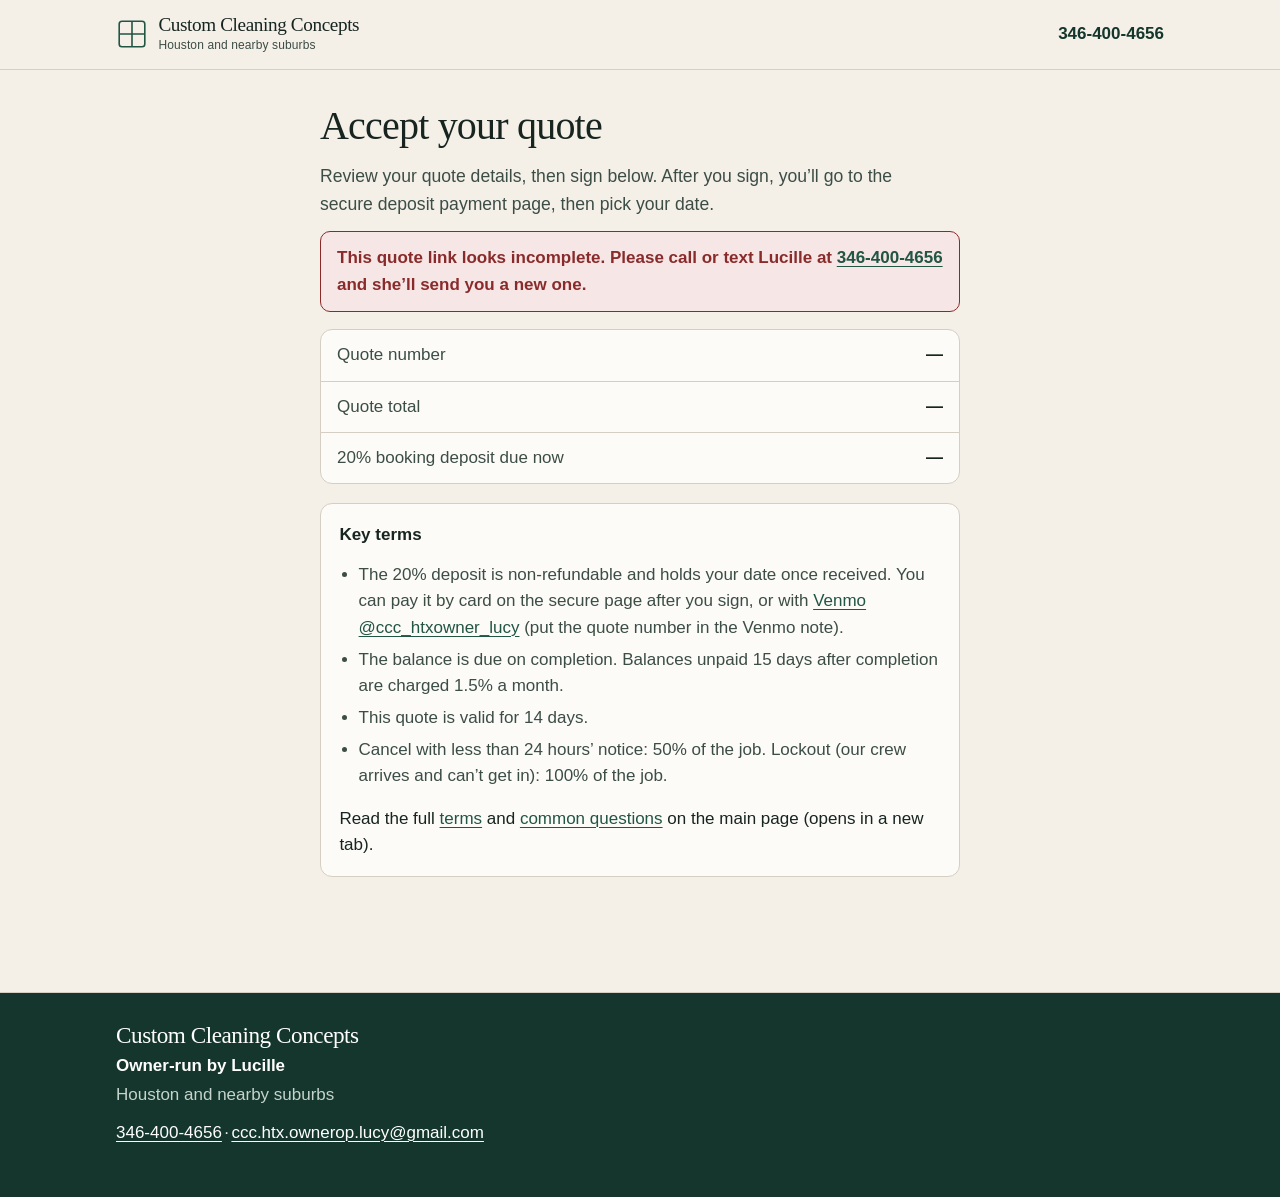
==== accept.html @ 2bdfd3e2 "Go live: deposit buttons for six posted-price jobs, deposit-received and quote accept pages" ====
<!DOCTYPE html>
<html lang="en">
<head>
  <meta charset="utf-8">
  <meta name="viewport" content="width=device-width, initial-scale=1">
  <meta name="robots" content="noindex">
  <title>Accept your quote — Custom Cleaning Concepts</title>
  <meta name="theme-color" content="#14362c">
  <link rel="stylesheet" href="styles.css">
</head>
<body>
  <a class="skip" href="#main">Skip to content</a>
  <header class="site-header">
    <div class="header-inner">
      <a class="wordmark" href="index.html">
        <svg class="mark" viewBox="0 0 40 40" aria-hidden="true" focusable="false">
          <rect x="4" y="4" width="32" height="32" rx="3.5" fill="none" stroke="currentColor" stroke-width="2"/>
          <path d="M20 4v32M4 20h32" stroke="currentColor" stroke-width="2"/>
        </svg>
        <span class="wordmark-text">
          <span class="wordmark-name">Custom Cleaning Concepts</span>
          <span class="wordmark-area">Houston and nearby suburbs</span>
        </span>
      </a>
      <a class="header-phone" href="tel:+13464004656" aria-label="Call 346-400-4656">346-400-4656</a>
    </div>
  </header>

  <main id="main">
    <div class="page-narrow">
      <h1>Accept your quote</h1>
      <p class="lede">Review your quote details, then sign below. After you sign, you&rsquo;ll go to the secure deposit payment page, then pick your date.</p>

      <div id="bad-link" class="sign-error" hidden>This quote link looks incomplete. Please call or text Lucille at <a href="tel:+13464004656">346-400-4656</a> and she&rsquo;ll send you a new one.</div>

      <dl class="quote-summary" id="quote-summary">
        <div><dt>Quote number</dt><dd id="s-q">&mdash;</dd></div>
        <div><dt>Quote total</dt><dd id="s-amt">&mdash;</dd></div>
        <div><dt>20% booking deposit due now</dt><dd id="s-dep">&mdash;</dd></div>
      </dl>

      <div class="next-box">
        <p><strong>Key terms</strong></p>
        <ul class="terms-list">
          <li>The 20% deposit is non-refundable and holds your date once received. You can pay it by card on the secure page after you sign, or with <a href="https://www.venmo.com/u/ccc_htxowner_lucy" target="_blank" rel="noopener noreferrer">Venmo @ccc_htxowner_lucy</a> (put the quote number in the Venmo note).</li>
          <li>The balance is due on completion. Balances unpaid 15 days after completion are charged 1.5% a month.</li>
          <li>This quote is valid for 14 days.</li>
          <li>Cancel with less than 24 hours&rsquo; notice: 50% of the job. Lockout (our crew arrives and can&rsquo;t get in): 100% of the job.</li>
        </ul>
        <p>Read the full <a href="index.html#terms" target="_blank" rel="noopener">terms</a> and <a href="index.html#faq" target="_blank" rel="noopener">common questions</a> on the main page (opens in a new tab).</p>
      </div>

      <form id="sign-form" class="sign-form" novalidate>
        <p class="field">
          <label for="f-name">Your full name <span class="req" aria-hidden="true">*</span></label>
          <input id="f-name" name="Typed name" type="text" class="sign-name" autocomplete="name" required>
          <span class="hint">Typing your name here is your electronic signature.</span>
        </p>
        <p class="field">
          <label for="f-date">Date <span class="req" aria-hidden="true">*</span></label>
          <input id="f-date" name="Date" type="text" autocomplete="off" required>
        </p>
        <label class="agree" for="f-agree">
          <input id="f-agree" name="Agreed" type="checkbox" required>
          <span>I have read and agree to this quote and the service terms, and I agree that typing my name is my electronic signature.</span>
        </label>
        <p class="sign-error" id="sign-error" role="alert" hidden></p>
        <button type="submit" class="btn" id="sign-btn">Sign and continue</button>
      </form>

      <div class="next-box" id="done-box" hidden>
        <p><strong id="done-title">Thank you. Your signed quote was received.</strong></p>
        <p id="done-text"></p>
        <p><a class="btn btn-big" id="done-pay" href="#" hidden>Continue to deposit payment</a></p>
      </div>
    </div>
  </main>

  <footer class="site-footer">
    <div class="footer-inner">
      <p class="footer-name">Custom Cleaning Concepts</p>
      <p class="footer-owner">Owner-run by Lucille</p>
      <p class="footer-area">Houston and nearby suburbs</p>
      <p class="footer-contact">
        <a href="tel:+13464004656">346-400-4656</a>
        <span class="footer-sep" aria-hidden="true"> &middot; </span>
        <a class="footer-email" href="mailto:ccc.htx.ownerop.lucy@gmail.com">ccc.htx.ownerop.lucy@gmail.com</a>
      </p>
    </div>
  </footer>

  <script>
    (function () {
      // Where the signature is sent (same form service as the main page).
      var SIGN_ENDPOINT = "https://formspree.io/f/moedjzqr";
      // Only deposit links on this host are ever followed (blocks open redirects).
      var PAY_PREFIX = "https://buy.stripe.com/";

      var params = new URLSearchParams(window.location.search);
      var q = (params.get("q") || "").trim().slice(0, 40);
      var amtRaw = (params.get("amt") || "").trim();
      var depRaw = (params.get("dep") || "").trim();
      var pay = (params.get("pay") || "").trim();

      var MONEY = /^\$?\d{1,3}(,?\d{3})*(\.\d{1,2})?$/;
      function money(v) {
        if (!MONEY.test(v)) { return null; }
        var n = parseFloat(v.replace(/[$,]/g, ""));
        return "$" + n.toFixed(2).replace(/\B(?=(\d{3})+(?!\d))/g, ",");
      }
      var amt = money(amtRaw);
      var dep = money(depRaw);

      function validPay(u) {
        if (u.indexOf(PAY_PREFIX) !== 0) { return false; }
        try { var x = new URL(u); return x.protocol === "https:" && x.host === "buy.stripe.com" && !x.username && !x.password; }
        catch (e) { return false; }
      }
      var payOk = validPay(pay);

      var form = document.getElementById("sign-form");
      var btn = document.getElementById("sign-btn");
      var err = document.getElementById("sign-error");
      if (payOk) { btn.textContent = "Sign and continue to deposit payment"; } else { btn.textContent = "Sign my quote"; }

      document.getElementById("s-q").textContent = q || "\u2014";
      document.getElementById("s-amt").textContent = amt || "\u2014";
      document.getElementById("s-dep").textContent = dep || "\u2014";

      if (!q || !amt || !dep) {
        document.getElementById("bad-link").hidden = false;
        form.hidden = true;
        return;
      }

      // Date field starts with today's date; the client can retype it.
      var t = new Date();
      var p2 = function (n) { return (n < 10 ? "0" : "") + n; };
      document.getElementById("f-date").value = p2(t.getMonth() + 1) + "/" + p2(t.getDate()) + "/" + t.getFullYear();

      function showError(msg) { err.textContent = msg; err.hidden = false; }

      form.addEventListener("submit", function (ev) {
        ev.preventDefault();
        err.hidden = true;
        var name = document.getElementById("f-name").value.trim();
        var date = document.getElementById("f-date").value.trim();
        if (name.length < 3 || name.indexOf(" ") < 0) { showError("Please type your full name (first and last)."); document.getElementById("f-name").focus(); return; }
        if (!date) { showError("Please type today\u2019s date."); document.getElementById("f-date").focus(); return; }
        if (!document.getElementById("f-agree").checked) { showError("Please check the box to agree to the quote and terms."); return; }

        btn.disabled = true;
        btn.textContent = "Sending\u2026";
        var fd = new FormData();
        fd.append("_subject", "QUOTE SIGNED - " + q);
        fd.append("Form type", "Quote signature");
        fd.append("Quote number", q);
        fd.append("Quote total", amt);
        fd.append("Deposit amount", dep);
        fd.append("Typed name", name);
        fd.append("Date typed", date);
        fd.append("Agreed to quote and terms", "Yes, typed name is the electronic signature");
        fd.append("Signed at (timestamp)", new Date().toISOString());

        fetch(SIGN_ENDPOINT, { method: "POST", body: fd, headers: { "Accept": "application/json" } })
          .then(function (res) {
            if (!res.ok) { throw new Error("bad status"); }
            form.hidden = true;
            var box = document.getElementById("done-box");
            var link = document.getElementById("done-pay");
            box.hidden = false;
            if (payOk) {
              document.getElementById("done-text").textContent = "Taking you to the secure deposit payment page now. If nothing happens, use the button below.";
              link.setAttribute("href", pay);
              link.hidden = false;
              window.location.href = pay;
            } else {
              document.getElementById("done-text").textContent = "Lucille will send you the deposit link. Questions? Call or text 346-400-4656.";
            }
          })
          .catch(function () {
            btn.disabled = false;
            btn.textContent = payOk ? "Sign and continue to deposit payment" : "Sign my quote";
            showError("Something went wrong sending your signature, so nothing was submitted. Please try again, or call 346-400-4656.");
          });
      });
    })();
  </script>
</body>
</html>
---- styles.css ----
/* Custom Cleaning Concepts. No external dependencies. */

:root {
  --ink: #17241f;
  --ink-soft: #3c4d46;
  --pine: #215544;
  --pine-deep: #14362c;
  --cream: #f4f0e8;
  --paper: #fcfbf8;
  --sage: #e3ece7;
  --line: #d5cec2;
  --line-strong: #b9b1a4;
  --clay: #8d4a30;
  --clay-deep: #6f3823;
  --focus: #1a6b52;
  --error: #8a2b2b;
  --radius: 12px;
  --header-h: 4.25rem;
  --space: 1.25rem;
  --max: 68rem;
  --narrow: 40rem;
}


*,
*::before,
*::after {
  box-sizing: border-box;
}


html {
  scroll-behavior: smooth;
  background: var(--cream);
}


body {
  margin: 0;
  color: var(--ink);
  font-family: "Instrument Sans", "Albert Sans", "Segoe UI", "Helvetica Neue", Arial, sans-serif;
  font-size: 1.0625rem;
  line-height: 1.55;
  background: var(--cream);
}


img,
svg,
video {
  max-width: 100%;
  height: auto;
}


h1,
h2,
h3,
.wordmark-name,
.footer-name {
  font-family: "Instrument Serif", "Libre Baskerville", Georgia, serif;
  font-weight: 400;
  letter-spacing: -0.02em;
  line-height: 1.2;
}


h1 {
  margin: 0 0 0.85rem;
  font-size: clamp(1.85rem, 4.6vw, 3.05rem);
}


h2 {
  margin: 0 0 0.55rem;
  font-size: clamp(1.55rem, 3vw, 2.15rem);
}


h3 {
  margin: 0 0 0.35rem;
  font-size: 1.28rem;
}


p {
  margin: 0 0 0.85rem;
}


a {
  color: var(--pine);
  text-decoration-thickness: 1px;
  text-underline-offset: 0.18em;
}


a:hover {
  color: var(--pine-deep);
}


:focus-visible {
  outline: 3px solid var(--focus);
  outline-offset: 2px;
}


.skip {
  position: absolute;
  left: 0.75rem;
  top: -3.5rem;
  z-index: 20;
  background: var(--paper);
  color: var(--ink);
  padding: 0.45rem 0.75rem;
}


.skip:focus {
  top: 0.75rem;
}


.site-header {
  position: sticky;
  top: 0;
  z-index: 10;
  background: rgba(244, 240, 232, 0.94);
  border-bottom: 1px solid var(--line);
  backdrop-filter: blur(8px);
}


.header-inner {
  max-width: var(--max);
  margin: 0 auto;
  padding: 0.7rem var(--space);
  display: grid;
  grid-template-columns: 1fr auto;
  align-items: center;
  column-gap: 0.85rem;
  row-gap: 0.45rem;
}


.wordmark {
  display: flex;
  align-items: center;
  gap: 0.65rem;
  color: var(--ink);
  text-decoration: none;
  min-width: 0;
  grid-column: 1;
  grid-row: 1;
}


.wordmark:hover {
  color: var(--pine-deep);
}


.mark {
  width: 2rem;
  height: 2rem;
  flex: 0 0 auto;
  color: var(--pine);
}


.wordmark-text {
  display: flex;
  flex-direction: column;
  min-width: 0;
  gap: 0.05rem;
}


.wordmark-name {
  font-size: 1.05rem;
  line-height: 1.15;
}


.wordmark-area {
  font-size: 0.75rem;
  color: var(--ink-soft);
  letter-spacing: 0.01em;
}


.nav {
  grid-column: 1 / -1;
  grid-row: 2;
  display: flex;
  flex-wrap: wrap;
  gap: 0.35rem 0.95rem;
  font-size: 0.92rem;
}


.nav a {
  color: var(--ink);
  text-decoration: none;
}


.nav a:hover,
.nav a:focus-visible {
  color: var(--pine);
  text-decoration: underline;
}


.header-phone {
  grid-column: 2;
  grid-row: 1;
  color: var(--pine-deep);
  font-weight: 600;
  text-decoration: none;
  white-space: nowrap;
  justify-self: end;
  align-self: center;
}


.header-phone:hover {
  text-decoration: underline;
}


main {
  max-width: var(--max);
  margin: 0 auto;
  padding: 0 var(--space) 3.5rem;
}


.hero {
  padding: 2.4rem 0 2.6rem;
  max-width: 42rem;
}


.eyebrow {
  margin: 0 0 0.6rem;
  color: var(--pine);
  font-size: 0.92rem;
  font-weight: 600;
  letter-spacing: 0.04em;
  text-transform: uppercase;
}


.lede {
  font-size: 1.1rem;
  color: var(--ink-soft);
  max-width: 38rem;
}


.hero-actions {
  display: flex;
  flex-wrap: wrap;
  gap: 0.7rem;
  margin: 1.3rem 0 1rem;
}


.btn,
.btn-secondary,
button.btn {
  display: inline-flex;
  align-items: center;
  justify-content: center;
  min-height: 2.85rem;
  padding: 0.55rem 1.15rem;
  border-radius: 999px;
  border: 1px solid transparent;
  font: inherit;
  font-weight: 600;
  text-decoration: none;
  cursor: pointer;
}


.btn,
button.btn {
  background: var(--clay);
  color: #fff;
  border-color: var(--clay);
}


.btn:hover,
button.btn:hover {
  background: var(--clay-deep);
  border-color: var(--clay-deep);
  color: #fff;
}


.btn-secondary {
  background: transparent;
  color: var(--pine-deep);
  border-color: var(--line-strong);
}


.btn-secondary:hover {
  background: var(--sage);
  color: var(--pine-deep);
}


.section-head {
  max-width: 40rem;
  margin-bottom: 1.3rem;
}


.section-head p {
  margin: 0;
  color: var(--ink-soft);
}


.how,
.request,
.terms {
  padding: 2rem 0 0.5rem;
}


.steps {
  list-style: none;
  margin: 0;
  padding: 0;
  display: grid;
  gap: 0.85rem;
}


.steps li {
  display: flex;
  gap: 0.85rem;
  background: var(--paper);
  border: 1px solid var(--line);
  border-radius: var(--radius);
  padding: 0.95rem 1rem;
}


.steps h3 {
  font-family: "Instrument Sans", "Albert Sans", "Segoe UI", sans-serif;
  font-size: 1.02rem;
  font-weight: 650;
  letter-spacing: 0;
}


.steps p {
  margin: 0;
  color: var(--ink-soft);
}


.step-num {
  flex: 0 0 2rem;
  width: 2rem;
  height: 2rem;
  border-radius: 50%;
  background: var(--pine);
  color: #fff;
  font-weight: 700;
  font-size: 0.95rem;
  display: flex;
  align-items: center;
  justify-content: center;
  margin-top: 0.05rem;
}


.booking-form {
  background: var(--paper);
  border: 1px solid var(--line);
  border-radius: var(--radius);
  padding: 1rem 1rem 1.15rem;
  display: grid;
  gap: 1.15rem;
}


fieldset {
  margin: 0;
  padding: 0;
  border: 0;
  display: grid;
  gap: 0.85rem;
}


legend {
  padding: 0 0 0.55rem;
  font-weight: 650;
  font-size: 1.02rem;
}


.field {
  margin: 0;
  display: flex;
  flex-direction: column;
  gap: 0.3rem;
  min-width: 0;
}


.field label {
  font-weight: 600;
  font-size: 0.95rem;
}


.field input,
.field select,
.field textarea {
  width: 100%;
  max-width: 100%;
  min-height: 2.85rem;
  padding: 0.5rem 0.7rem;
  border: 1px solid var(--line-strong);
  border-radius: 8px;
  background: #fff;
  color: var(--ink);
  font: inherit;
}


.field textarea {
  min-height: 5.5rem;
  resize: vertical;
}


.field input:focus,
.field select:focus,
.field textarea:focus {
  border-color: var(--focus);
}


.form-note,
.footer-terms {
  color: var(--ink-soft);
  font-size: 0.95rem;
}


.form-note {
  margin: 0;
}


.form-actions {
  margin: 0;
}


.site-footer {
  border-top: 1px solid var(--line);
  background: var(--pine-deep);
  color: #e8efe9;
}


.footer-inner {
  max-width: var(--max);
  margin: 0 auto;
  padding: 1.8rem var(--space) 2.2rem;
}


.footer-name {
  margin: 0 0 0.2rem;
  font-size: 1.45rem;
  color: #fff;
}


.footer-area,
.footer-terms {
  color: #c5d4cc;
}


.footer-area {
  margin: 0 0 0.7rem;
}


.footer-contact {
  margin: 0 0 1rem;
}


.footer-contact a,
.site-footer a {
  color: #fff;
}


.footer-email {
  overflow-wrap: anywhere;
}


.footer-terms {
  margin: 0;
  max-width: 40rem;
}


@media (min-width: 720px) {
.booking-form fieldset {
    grid-template-columns: 1fr 1fr;
  }


  .field-span {
    grid-column: 1 / -1;
  }
}


@media (min-width: 960px) {
.header-inner {
    display: flex;
    flex-wrap: nowrap;
    align-items: center;
    gap: 0.65rem 1.1rem;
    padding-top: 0.85rem;
    padding-bottom: 0.85rem;
  }


  .nav {
    grid-column: auto;
    flex: 1 1 auto;
  }


  .header-phone {
    margin-left: auto;
  }


  .wordmark-name {
    font-size: 1.2rem;
  }


  .hero {
    padding-top: 3.4rem;
    padding-bottom: 3rem;
  }


  .how,
.request,
.terms {
    padding-top: 2.6rem;
  }
}


.req {
  color: var(--clay);
  font-weight: 700;
}


.hint {
  color: var(--ink-soft);
  font-size: 0.85rem;
}


.footer-contact {
  display: flex;
  flex-direction: column;
  align-items: flex-start;
  gap: 0.25rem;
}


.footer-sep {
  display: none;
}


@media (min-width: 720px) {
.footer-contact {
    flex-direction: row;
    flex-wrap: wrap;
    align-items: center;
    gap: 0 0.15rem;
  }


  .footer-sep {
    display: inline;
  }
}


@media (max-width: 479px) {
.wordmark-area {
    display: none;
  }


  .wordmark-name {
    font-size: 0.98rem;
  }
}


[hidden] { display: none !important; }

.details-note { margin: 0; }


/* ===== eggbot proposal additions ===== */
.sr-only { position: absolute; width: 1px; height: 1px; overflow: hidden; clip: rect(0 0 0 0); white-space: nowrap; }


/* hero: tighter, with a true-facts trust row */
.hero { padding: 1.6rem 0 1.4rem; }

.hero .lede { font-size: 1.02rem; }

.hero-actions { margin: 1.1rem 0 1rem; }

.hero-actions .btn,
.hero-actions .btn-secondary { flex: 1 1 11rem; min-height: 3.1rem; }

.btn-secondary { background: var(--paper); }

.trust {
  list-style: none; margin: 0; padding: 0;
  color: var(--ink-soft); font-size: 0.95rem;
}

.trust li { padding-left: 1.45rem; position: relative; }

.trust li::before {
  content: ""; position: absolute; left: 0.1rem; top: 0.38em;
  width: 0.5rem; height: 0.9rem; border: solid var(--pine); border-width: 0 2px 2px 0;
  transform: rotate(45deg) scale(0.85);
}


/* form: short by default, details tucked away */
.quick { gap: 0.85rem; }

.more {
  border: 1px dashed var(--line-strong); border-radius: 10px; background: var(--cream);
}

.more > summary {
  cursor: pointer; padding: 0.85rem 1rem; font-weight: 600; color: var(--pine-deep);
  min-height: 2.85rem; list-style-position: inside;
}

.more[open] > summary { border-bottom: 1px dashed var(--line-strong); }

.more-body { padding: 1rem; display: grid; gap: 1.15rem; }

.booking-form .form-actions .btn { width: 100%; min-height: 3.1rem; font-size: 1.05rem; }

@media (max-width: 719px) {
.nav { display: none; }

  .header-inner { padding-top: 0.55rem; padding-bottom: 0.55rem; }

  body { padding-bottom: calc(4.6rem + env(safe-area-inset-bottom)); }
}


@media (min-width: 720px) {
.hero-actions .btn,
.hero-actions .btn-secondary { flex: 0 0 auto; }

  .booking-form .form-actions .btn { width: auto; min-width: 16rem; }

  .more-body fieldset { grid-template-columns: 1fr 1fr; }
}

@media (prefers-reduced-motion: reduce) {
html { scroll-behavior: auto; }
}

.trust { display: flex; flex-wrap: wrap; gap: 0.4rem 1.4rem; }

@media (min-width: 720px) {
.trust { gap: 0.4rem 1.6rem; }
}

@media (min-width: 960px) {
.hero { padding-top: 2.6rem; padding-bottom: 1.8rem; }
}


/* ===== direct booking, reviews, owner line (staging additions) ===== */
.tag {
  display: inline-block; margin-left: 0.35rem; padding: 0.05rem 0.5rem;
  border-radius: 999px; background: var(--sage); color: var(--pine-deep);
  font-size: 0.74rem; font-weight: 650; letter-spacing: 0.02em; white-space: nowrap;
  vertical-align: 0.1em;
}

.section-head .tag { margin-left: 0; }

.hero-direct { margin: 0 0 0.9rem; font-weight: 600; }

.hero-direct a { color: var(--clay-deep); }


.path-h { margin: 1.6rem 0 0.45rem; font-size: 1.35rem; }

.how .section-head + .path-h { margin-top: 0.4rem; }

.path-note { margin: 0 0 0.85rem; color: var(--ink-soft); max-width: 40rem; }


/* reviews */
.reviews { padding: 2rem 0 0.5rem; }

.review-list { display: grid; gap: 0.85rem; margin-bottom: 1rem; }

.review-list:not(:has(.review-card)) { display: none; }

.review-list:has(.review-card) ~ .reviews-empty { display: none; }

.reviews-empty {
  margin: 0 0 1rem; padding: 0.95rem 1.05rem;
  background: var(--paper); border: 1px dashed var(--line-strong); border-radius: var(--radius);
  color: var(--ink-soft);
}

.review-card {
  background: var(--paper); border: 1px solid var(--line); border-radius: var(--radius);
  padding: 0.95rem 1.05rem;
}

.review-stars { margin: 0 0 0.35rem; color: var(--clay); font-size: 1.15rem; letter-spacing: 0.08em; }

.review-text { margin: 0 0 0.5rem; }

.review-text p { margin: 0; }

.review-by { margin: 0; color: var(--ink-soft); font-size: 0.92rem; }

.review-form {
  background: var(--paper); border: 1px solid var(--line); border-radius: var(--radius);
  padding: 1rem 1rem 1.15rem; display: grid; gap: 0.85rem;
}

.review-form h3 { margin: 0; }

.review-intro { margin: 0; }

.review-form fieldset { grid-template-columns: 1fr; }

.review-form .form-actions .btn { width: 100%; min-height: 3.1rem; font-size: 1.05rem; }

.trap { position: absolute; left: -9999px; width: 1px; height: 1px; opacity: 0; }

.rating { border: 0; padding: 0; margin: 0; }

.rating-l { font-weight: 600; font-size: 0.95rem; }

.rating-opts { display: flex; flex-wrap: wrap; gap: 0.5rem; }

.rating-opts label { position: relative; }

.rating-opts input { position: absolute; opacity: 0; inset: 0; width: 100%; height: 100%; margin: 0; cursor: pointer; }

.rating-opts span {
  display: inline-flex; align-items: center; justify-content: center;
  min-width: 3.5rem; min-height: 2.85rem; padding: 0.4rem 0.8rem;
  border: 1.5px solid var(--line-strong); border-radius: 10px; background: #fff;
  font-weight: 650; color: var(--pine-deep);
}

.rating-opts input:checked + span { background: var(--pine); border-color: var(--pine); color: #fff; }

.rating-opts input:focus-visible + span { outline: 3px solid var(--focus); outline-offset: 2px; }

.review-status {
  margin: 0; padding: 0.8rem 1rem; border-radius: 10px;
  background: var(--sage); border: 1px solid var(--line-strong); color: var(--pine-deep); font-weight: 600;
}


.footer-owner { margin: 0 0 0.2rem; color: #fff; font-weight: 600; }


@media (min-width: 720px) {
.review-form fieldset { grid-template-columns: 1fr 1fr; }

  .review-list { grid-template-columns: 1fr 1fr; }

  .review-form .form-actions .btn { width: auto; min-width: 16rem; }
}

.pay-list { list-style: none; margin: 0; padding: 0; display: grid; gap: 0.7rem; }

.pay-item {
  display: flex; flex-direction: column; gap: 0.7rem; padding: 0.9rem 1rem;
  background: #fff; border: 1.5px solid var(--line-strong); border-radius: 10px;
}

.pay-info { display: flex; flex-direction: column; gap: 0.1rem; }

.pay-price { color: var(--ink-soft); font-size: 0.95rem; }

.pay-sub { color: var(--ink-soft); }

.pay-item .btn { width: 100%; text-align: center; }

.pay-note { margin: 0; color: var(--ink-soft); font-size: 0.92rem; }

.pay-fallback {
  display: flex; flex-direction: column; gap: 0.7rem; padding: 0.9rem 1rem;
  border: 1px dashed var(--line-strong); border-radius: 10px; background: var(--cream);
}

.pay-fallback p { margin: 0; }

.pay-fallback .btn-secondary { width: 100%; text-align: center; }

@media (min-width: 720px) {
.pay-item { flex-direction: row; align-items: center; justify-content: space-between; }

  .pay-item .btn { width: auto; flex: 0 0 auto; }

  .pay-fallback { flex-direction: row; align-items: center; justify-content: space-between; }

  .pay-fallback .btn-secondary { width: auto; flex: 0 0 auto; }
}


/* standalone pages */
.page-narrow { max-width: 40rem; margin: 0 auto; padding: 2rem 0 2.5rem; }

.page-narrow h1 { font-size: clamp(1.7rem, 4.4vw, 2.5rem); }

.big-check {
  width: 3.4rem; height: 3.4rem; border-radius: 50%; background: var(--pine); color: #fff;
  display: flex; align-items: center; justify-content: center; font-size: 1.8rem; margin: 0 0 1rem;
}

.btn-big { min-height: 3.5rem; padding: 0.7rem 2rem; font-size: 1.15rem; width: 100%; }

.next-box {
  margin: 1.2rem 0; padding: 1.1rem 1.15rem; background: var(--paper);
  border: 1px solid var(--line); border-radius: var(--radius);
}

.next-box p:last-child { margin-bottom: 0; }

.date-fallback { background: var(--sage); border-color: var(--line-strong); color: var(--pine-deep); font-weight: 600; }

.quote-summary {
  margin: 1.1rem 0; padding: 0; display: grid; gap: 0; border: 1px solid var(--line);
  border-radius: var(--radius); background: var(--paper); overflow: hidden;
}

.quote-summary > div { display: flex; justify-content: space-between; gap: 1rem; padding: 0.75rem 1rem; border-bottom: 1px solid var(--line); }

.quote-summary > div:last-child { border-bottom: 0; }

.quote-summary dt { color: var(--ink-soft); }

.quote-summary dd { margin: 0; font-weight: 700; text-align: right; overflow-wrap: anywhere; }

.terms-list { margin: 0 0 1rem; padding-left: 1.2rem; color: var(--ink-soft); }

.terms-list li { margin-bottom: 0.35rem; }

.sign-form { display: grid; gap: 1rem; background: var(--paper); border: 1px solid var(--line); border-radius: var(--radius); padding: 1rem 1rem 1.15rem; }

.agree { display: flex; gap: 0.7rem; align-items: flex-start; padding: 0.8rem 0.9rem; background: #fff; border: 1.5px solid var(--line-strong); border-radius: 10px; cursor: pointer; }

.agree input { flex: 0 0 auto; width: 1.3rem; height: 1.3rem; margin: 0.15rem 0 0; accent-color: var(--pine); }

.sign-error { margin: 0; padding: 0.8rem 1rem; border-radius: 10px; background: #f6e6e6; border: 1px solid var(--error); color: var(--error); font-weight: 600; }

.sign-error[hidden],
.next-box[hidden],
.sign-form[hidden],
.btn[hidden] { display: none; }

.sign-form .btn { width: 100%; min-height: 3.2rem; font-size: 1.05rem; }

.sign-name { font-family: "Instrument Serif", "Libre Baskerville", Georgia, serif; font-size: 1.3rem; }

/* ===== interactive booking: pick services, quiz, calendar, motion ===== */
section[id], .pick-layout [id], #top { scroll-margin-top: 4.6rem; }
@media (min-width: 720px) { section[id], .pick-layout [id], #top { scroll-margin-top: 6rem; } }
button { font: inherit; }
.link-btn {
  background: none; border: 0; padding: 0.6rem 0.4rem; min-height: 2.75rem;
  color: var(--pine-deep); font-weight: 600; text-decoration: underline; cursor: pointer;
}
.link-btn:hover { color: var(--clay-deep); }
.btn, .btn-secondary, button.btn, .rate-add, .q-opt, .cal-day, .rm-btn, .cal-nav {
  transition: background-color 0.15s ease, border-color 0.15s ease, color 0.15s ease, transform 0.12s ease, box-shadow 0.15s ease;
}
.btn:active, .btn-secondary:active, .rate-add:active, .q-opt:active, .cal-day:not(:disabled):active, .rm-btn:active {
  transform: scale(0.96);
}
.btn:hover { box-shadow: 0 4px 12px rgba(111, 56, 35, 0.22); }

/* quiz */
.quiz { padding: 0.2rem 0 1.4rem; }
.js .quiz-card { display: block; }
.quiz-card {
  background: var(--sage); border: 1px solid var(--line-strong); border-radius: var(--radius);
  padding: 1.1rem 1.15rem;
}
.quiz-intro h2 { font-size: 1.35rem; }
.quiz-intro p { color: var(--ink-soft); margin-bottom: 0.9rem; max-width: 36rem; }
.quiz-body { margin-top: 1.1rem; padding-top: 1rem; border-top: 1px dashed var(--line-strong); }
.q-step { animation: fade-up 0.3s ease both; }
.q-top { display: flex; justify-content: space-between; align-items: center; min-height: 2.75rem; }
.q-prog { font-size: 0.85rem; font-weight: 650; color: var(--pine); letter-spacing: 0.04em; text-transform: uppercase; }
.q-q { font-size: 1.3rem; margin: 0 0 0.8rem; outline: none; }
.q-opts { display: grid; gap: 0.6rem; }
.q-opt {
  display: flex; align-items: center; min-height: 3.5rem; padding: 0.6rem 1rem; text-align: left;
  background: #fff; border: 1.5px solid var(--line-strong); border-radius: 10px;
  color: var(--ink); font-weight: 600; cursor: pointer;
}
.q-opt:hover, .q-opt:focus-visible { background: var(--paper); border-color: var(--pine); }
.q-sub { color: var(--ink-soft); margin-bottom: 0.7rem; }
.q-picks { list-style: none; margin: 0 0 1rem; padding: 0; display: grid; gap: 0.5rem; }
.q-picks li {
  display: flex; justify-content: space-between; gap: 0.8rem; flex-wrap: wrap;
  padding: 0.7rem 0.9rem; background: #fff; border: 1.5px solid var(--pine); border-radius: 10px; font-weight: 600;
}
.q-price { color: var(--ink-soft); font-weight: 500; font-size: 0.92rem; }
.q-acts { display: flex; flex-wrap: wrap; gap: 0.6rem; }
.q-acts .btn { flex: 1 1 14rem; min-height: 3.1rem; }
.q-acts .btn-secondary { min-height: 3.1rem; }
@media (min-width: 720px) {
  .q-opts { grid-template-columns: 1fr 1fr; }
  .quiz-card { padding: 1.3rem 1.5rem; }
}

/* layout: services + form on the left, selections pinned on the right */
.pick-layout { display: block; }
.pick-main { min-width: 0; }
@media (min-width: 960px) {
  .pick-layout { display: grid; grid-template-columns: minmax(0, 1fr) 19.5rem; gap: 1.75rem; align-items: start; }
}

/* service cards */
.services { padding: 1.4rem 0 0.5rem; display: grid; gap: 0.85rem; }
.service {
  background: var(--paper); border: 1px solid var(--line); border-radius: var(--radius);
  transition: box-shadow 0.2s ease, border-color 0.2s ease;
}
.service:hover { box-shadow: 0 6px 18px rgba(20, 54, 44, 0.09); }
.service.has-sel { border-color: var(--pine); }
.service > summary, .faq-item > summary {
  display: flex; align-items: center; gap: 0.7rem; min-height: 3.6rem; padding: 0.6rem 1rem;
  cursor: pointer; list-style: none;
}
.service > summary::-webkit-details-marker, .faq-item > summary::-webkit-details-marker { display: none; }
.service > summary:hover, .faq-item > summary:hover { background: rgba(227, 236, 231, 0.55); }
.service[open] > summary { border-bottom: 1px solid var(--line); }
.svc-title { flex: 1 1 auto; min-width: 0; font-family: "Instrument Serif", "Libre Baskerville", Georgia, serif; font-size: 1.28rem; line-height: 1.2; }
.svc-from { flex: 0 0 auto; text-align: right; font-weight: 700; color: var(--pine-deep); line-height: 1.15; }
.svc-from small { display: block; font-weight: 400; color: var(--ink-soft); font-size: 0.8rem; }
.svc-count {
  flex: 0 0 auto; padding: 0.1rem 0.55rem; border-radius: 999px; background: var(--pine); color: #fff;
  font-size: 0.78rem; font-weight: 650; white-space: nowrap;
}
.chev {
  flex: 0 0 auto; width: 0.6rem; height: 0.6rem; border: solid var(--pine); border-width: 0 2px 2px 0;
  transform: rotate(45deg) translateY(-2px); transition: transform 0.2s ease; margin: 0 0.2rem;
}
details[open] > summary .chev { transform: rotate(-135deg) translateY(-2px); }
details[open] > .rates, details[open] > .faq-a { animation: fade-up 0.28s ease both; }
.rates { list-style: none; margin: 0; padding: 0.3rem 1rem 0.6rem; }
.group-label {
  padding: 0.7rem 0 0.15rem; font-size: 0.82rem; font-weight: 650; color: var(--pine);
  letter-spacing: 0.04em; text-transform: uppercase;
}
.rate {
  position: relative; display: grid; grid-template-columns: minmax(0, 1fr) auto;
  grid-template-areas: "name btn" "price btn" "unit btn"; column-gap: 0.9rem; row-gap: 0.05rem;
  align-items: center; padding: 0.7rem 0.6rem; margin: 0 -0.6rem; border-radius: 10px;
  border-top: 1px solid var(--line); transition: background-color 0.15s ease;
}
.group-label + .rate, .rates > .rate:first-child { border-top: 0; }
.rate:hover { background: rgba(227, 236, 231, 0.45); }
.rate.is-selected { background: var(--sage); box-shadow: inset 3px 0 0 var(--pine); }
.rate-name { grid-area: name; font-weight: 600; }
.rate-price { grid-area: price; font-weight: 700; color: var(--pine-deep); white-space: normal; text-align: left; }
.rate-unit { grid-area: unit; color: var(--ink-soft); font-size: 0.88rem; }
.rate-info .rate-name { font-weight: 500; }
.rate-info { grid-template-areas: "name price" "unit price"; opacity: 0.92; }
.rate-info .rate-price { text-align: right; align-self: center; }
.rate-add {
  grid-area: btn; align-self: center; min-width: 6.6rem; min-height: 3rem; padding: 0.4rem 1rem;
  border: 2px solid var(--pine); border-radius: 999px; background: #fff; color: var(--pine-deep);
  font-weight: 700; cursor: pointer; position: relative;
}
.rate-add:hover { background: var(--sage); }
.rate-add[aria-pressed="true"] { background: var(--pine); color: #fff; }
.rate-add[aria-pressed="true"]:hover { background: var(--pine-deep); }
.rate-add.pop { animation: pop 0.45s ease; }
.tag-block { display: inline-block; margin: 0.3rem 0 0; }
.tag { margin-left: 0.3rem; }
.confetti {
  position: absolute; width: 7px; height: 7px; margin: -3px 0 0 -3px; border-radius: 2px;
  pointer-events: none; z-index: 3; animation: confetti 0.7s ease-out forwards;
}
@keyframes confetti {
  0% { transform: translate(0, 0) rotate(0) scale(1); opacity: 1; }
  100% { transform: translate(var(--dx), var(--dy)) rotate(260deg) scale(0.3); opacity: 0; }
}
@keyframes pop { 0% { transform: scale(1); } 40% { transform: scale(1.14); } 100% { transform: scale(1); } }
@keyframes fade-up { from { opacity: 0; transform: translateY(8px); } to { opacity: 1; transform: none; } }

/* selections panel */
.selections {
  background: var(--paper); border: 1px solid var(--line-strong); border-radius: var(--radius);
  padding: 1rem 1.05rem 1.1rem;
}
.sel-head { display: flex; align-items: center; justify-content: space-between; gap: 0.5rem; }
.sel-head h2 { font-size: 1.3rem; margin: 0; display: flex; align-items: center; gap: 0.5rem; }
.sel-count {
  display: inline-flex; align-items: center; justify-content: center; min-width: 1.7rem; height: 1.7rem; padding: 0 0.4rem;
  border-radius: 999px; background: var(--pine); color: #fff; font-family: "Instrument Sans", "Segoe UI", sans-serif; font-size: 0.9rem; font-weight: 700;
}
.sel-close {
  width: 2.75rem; height: 2.75rem; border-radius: 50%; border: 1px solid var(--line-strong); background: #fff;
  font-size: 1.6rem; line-height: 1; color: var(--ink); cursor: pointer;
}
.sel-empty { margin: 0.7rem 0 0; color: var(--ink-soft); }
.sel-list, .form-sel-list { list-style: none; margin: 0.7rem 0 0; padding: 0; display: grid; gap: 0.5rem; }
.sel-item, .form-sel-item {
  display: flex; align-items: center; gap: 0.6rem; padding: 0.55rem 0.5rem 0.55rem 0.8rem;
  background: #fff; border: 1px solid var(--line-strong); border-radius: 10px; animation: fade-up 0.25s ease both;
}
.sel-text { flex: 1 1 auto; min-width: 0; display: flex; flex-direction: column; }
.sel-name { font-weight: 600; line-height: 1.3; }
.sel-price { color: var(--ink-soft); font-size: 0.88rem; }
.rm-btn {
  flex: 0 0 auto; width: 2.75rem; height: 2.75rem; border-radius: 50%; border: 1px solid var(--line-strong);
  background: var(--cream); color: var(--clay-deep); font-size: 1.5rem; line-height: 1; cursor: pointer;
}
.rm-btn:hover { background: #f1dcd2; border-color: var(--clay); }
.sel-note { margin: 0.8rem 0 0; font-size: 0.85rem; color: var(--ink-soft); }
.sel-actions { display: flex; align-items: center; justify-content: space-between; gap: 0.5rem; margin-top: 0.8rem; }
.sel-actions .btn { flex: 1 1 auto; min-height: 3rem; }
@media (min-width: 960px) {
  .selections { position: sticky; top: 5.6rem; max-height: calc(100vh - 7rem); overflow-y: auto; }
  .sel-close { display: none; }
}

/* sticky bar and sheet (phones and tablets) */
.sticky-bar { display: none; }
@media (max-width: 959px) {
  body { padding-bottom: calc(4.7rem + env(safe-area-inset-bottom)); }
  .sticky-bar {
    display: flex; align-items: center; gap: 0.5rem;
    position: fixed; left: 0; right: 0; bottom: 0; z-index: 15;
    padding: 0.6rem var(--space) calc(0.6rem + env(safe-area-inset-bottom));
    background: rgba(252, 251, 248, 0.97); border-top: 1px solid var(--line-strong);
    box-shadow: 0 -6px 18px rgba(20, 54, 44, 0.12); transition: transform 0.2s ease;
  }
  .sticky-bar.is-hidden { transform: translateY(110%); }
  .sticky-bar .btn-secondary, .sticky-bar .btn { min-height: 3rem; padding-left: 0.9rem; padding-right: 0.9rem; }
  .bar-call { flex: 0 0 auto; }
  .bar-sel { flex: 1 1 auto; gap: 0.4rem; background: var(--sage); border-color: var(--pine); white-space: nowrap; }
  .bar-sel[hidden] { display: none; }
  .bar-count {
    display: inline-flex; align-items: center; justify-content: center; min-width: 1.6rem; height: 1.6rem; border-radius: 999px;
    background: var(--pine); color: #fff; font-size: 0.85rem; font-weight: 700;
  }
  .bar-count.bump { animation: pop 0.4s ease; }
  .bar-up { font-size: 0.8rem; transition: transform 0.2s ease; }
  .bar-sel[aria-expanded="true"] .bar-up { transform: rotate(180deg); }
  .bar-book { flex: 1 1 auto; white-space: nowrap; }
  .selections {
    position: fixed; left: 0.5rem; right: 0.5rem; bottom: calc(4.7rem + env(safe-area-inset-bottom)); z-index: 14;
    max-height: 62vh; overflow-y: auto; border-radius: 16px; box-shadow: 0 -8px 30px rgba(20, 54, 44, 0.22);
    transform: translateY(125%); visibility: hidden; transition: transform 0.25s ease, visibility 0s linear 0.25s;
  }
  .selections.open { transform: none; visibility: visible; transition: transform 0.25s ease; }
}

/* booking form pieces */
.booking-form fieldset.f-services, .booking-form fieldset.f-date { grid-template-columns: 1fr; }
.booking-form legend { font-size: 1.1rem; }
.form-sel-list { margin-top: 0; }
.form-empty {
  margin: 0; padding: 0.9rem 1rem; border: 1px dashed var(--line-strong); border-radius: 10px; background: var(--cream); color: var(--ink-soft);
}
.add-more { display: grid; gap: 0.3rem; margin-top: 0.3rem; }
.add-more label { font-weight: 600; font-size: 0.95rem; }
.add-more-row { display: flex; gap: 0.5rem; }
.add-more-row select {
  flex: 1 1 auto; min-width: 0; min-height: 2.85rem; padding: 0.5rem 0.6rem; border: 1px solid var(--line-strong);
  border-radius: 8px; background: #fff; color: var(--ink); font: inherit;
}
.add-more-row .btn-secondary { min-height: 2.85rem; }
.form-alert {
  margin: 0; padding: 0.8rem 1rem; border-radius: 10px; background: #f6e6e6; border: 1px solid var(--error); color: var(--error); font-weight: 600;
}
.date-grid { display: grid; gap: 1rem; }
.cal { background: #fff; border: 1.5px solid var(--line-strong); border-radius: 12px; padding: 0.6rem 0.25rem 0.5rem; max-width: 24rem; margin: 0 -0.4rem; }
@media (min-width: 720px) { .cal { margin: 0; padding: 0.7rem 0.6rem 0.5rem; } }
.cal-head { display: flex; align-items: center; justify-content: space-between; gap: 0.5rem; margin-bottom: 0.3rem; }
.cal-title { margin: 0; font-weight: 700; font-size: 1.05rem; text-align: center; flex: 1 1 auto; }
.cal-nav {
  width: 2.75rem; height: 2.75rem; border-radius: 50%; border: 1px solid var(--line-strong); background: var(--paper);
  font-size: 1.5rem; line-height: 1; color: var(--pine-deep); cursor: pointer;
}
.cal-nav:hover:not(:disabled) { background: var(--sage); }
.cal-nav:disabled { opacity: 0.35; cursor: not-allowed; }
.cal-table { width: 100%; border-collapse: separate; border-spacing: 1px; table-layout: fixed; }
.cal-table th { font-size: 0.78rem; font-weight: 650; color: var(--ink-soft); padding: 0.2rem 0; text-align: center; }
.cal-table abbr { text-decoration: none; }
.cal-table td { padding: 0; }
.cal-day {
  display: block; width: 100%; min-height: 2.75rem; padding: 0; border: 1px solid transparent; border-radius: 8px;
  background: var(--paper); color: var(--ink); font-weight: 600; cursor: pointer;
}
.cal-day:not(:disabled):hover { background: var(--sage); border-color: var(--pine); }
.cal-day:disabled { background: transparent; color: #aaa397; font-weight: 400; cursor: not-allowed; text-decoration: line-through; text-decoration-thickness: 1px; }
.cal-day.is-today { border-color: var(--clay); }
.cal-day.is-picked, .cal-day.is-picked:hover { background: var(--pine); border-color: var(--pine); color: #fff; animation: pop 0.35s ease; }
.cal-key { margin: 0.4rem 0.2rem 0.2rem; }
.date-side { display: grid; gap: 0.85rem; align-content: start; }
.small-print { margin: 0; font-size: 0.8rem; }
#req-date { background: var(--paper); font-weight: 600; cursor: default; }
@media (min-width: 720px) {
  .date-grid { grid-template-columns: 22rem 1fr; align-items: start; gap: 1.3rem; }
}
.service-details[hidden] { display: none; }
.form-done {
  background: var(--paper); border: 1px solid var(--pine); border-radius: var(--radius); padding: 1.2rem; outline: none; animation: fade-up 0.35s ease both;
}
.form-done .big-check { margin-bottom: 0.7rem; }
.done-h { font-size: 1.6rem; }
.pay-now { margin: 1rem 0; padding: 1rem; background: var(--sage); border: 1px solid var(--line-strong); border-radius: 12px; }
.pay-now h4 { margin: 0 0 0.3rem; font-size: 1.1rem; }
.pay-now .hint { margin: 0 0 0.8rem; }

/* FAQ */
.faq { display: grid; gap: 0.7rem; }
.faq-item { background: var(--paper); border: 1px solid var(--line); border-radius: var(--radius); transition: box-shadow 0.2s ease; }
.faq-item:hover { box-shadow: 0 4px 14px rgba(20, 54, 44, 0.08); }
.faq-item > summary { font-weight: 650; justify-content: space-between; min-height: 3.4rem; }
.faq-item > summary .chev { margin-left: auto; }
.faq-item > summary::after {
  content: ""; flex: 0 0 auto; width: 0.6rem; height: 0.6rem; border: solid var(--pine); border-width: 0 2px 2px 0;
  transform: rotate(45deg) translateY(-2px); transition: transform 0.2s ease; margin: 0 0.2rem;
}
.faq-item[open] > summary::after { transform: rotate(-135deg) translateY(-2px); }
.faq-item[open] > summary { border-bottom: 1px solid var(--line); }
.faq-a { padding: 0.8rem 1rem 1rem; color: var(--ink-soft); }

/* reveal on scroll */
.js .reveal { opacity: 0; transform: translateY(18px); transition: opacity 0.55s ease, transform 0.55s ease; }
.js .reveal.in { opacity: 1; transform: none; }
.hero .hero-actions .btn { animation: nudge 2.4s ease 1.2s 2; }
@keyframes nudge { 0%, 100% { transform: none; } 50% { transform: translateY(-3px); } }

@media (prefers-reduced-motion: reduce) {
  *, *::before, *::after { animation: none !important; transition: none !important; scroll-behavior: auto !important; }
  .js .reveal { opacity: 1; transform: none; }
}
fieldset { min-width: 0; }
.booking-form, .booking-form > * { min-width: 0; }
.add-more-row select { width: 100%; text-overflow: ellipsis; }
.sel-list, .form-sel-list { grid-template-columns: minmax(0, 1fr); }
.tag-block { white-space: normal; }
.sel-text .tag-block { align-self: flex-start; }
.venmo-now { margin-top: 1rem; }
.venmo-now .btn { display: inline-block; }
.venmo-now .hint:last-child { margin: 0.7rem 0 0; }
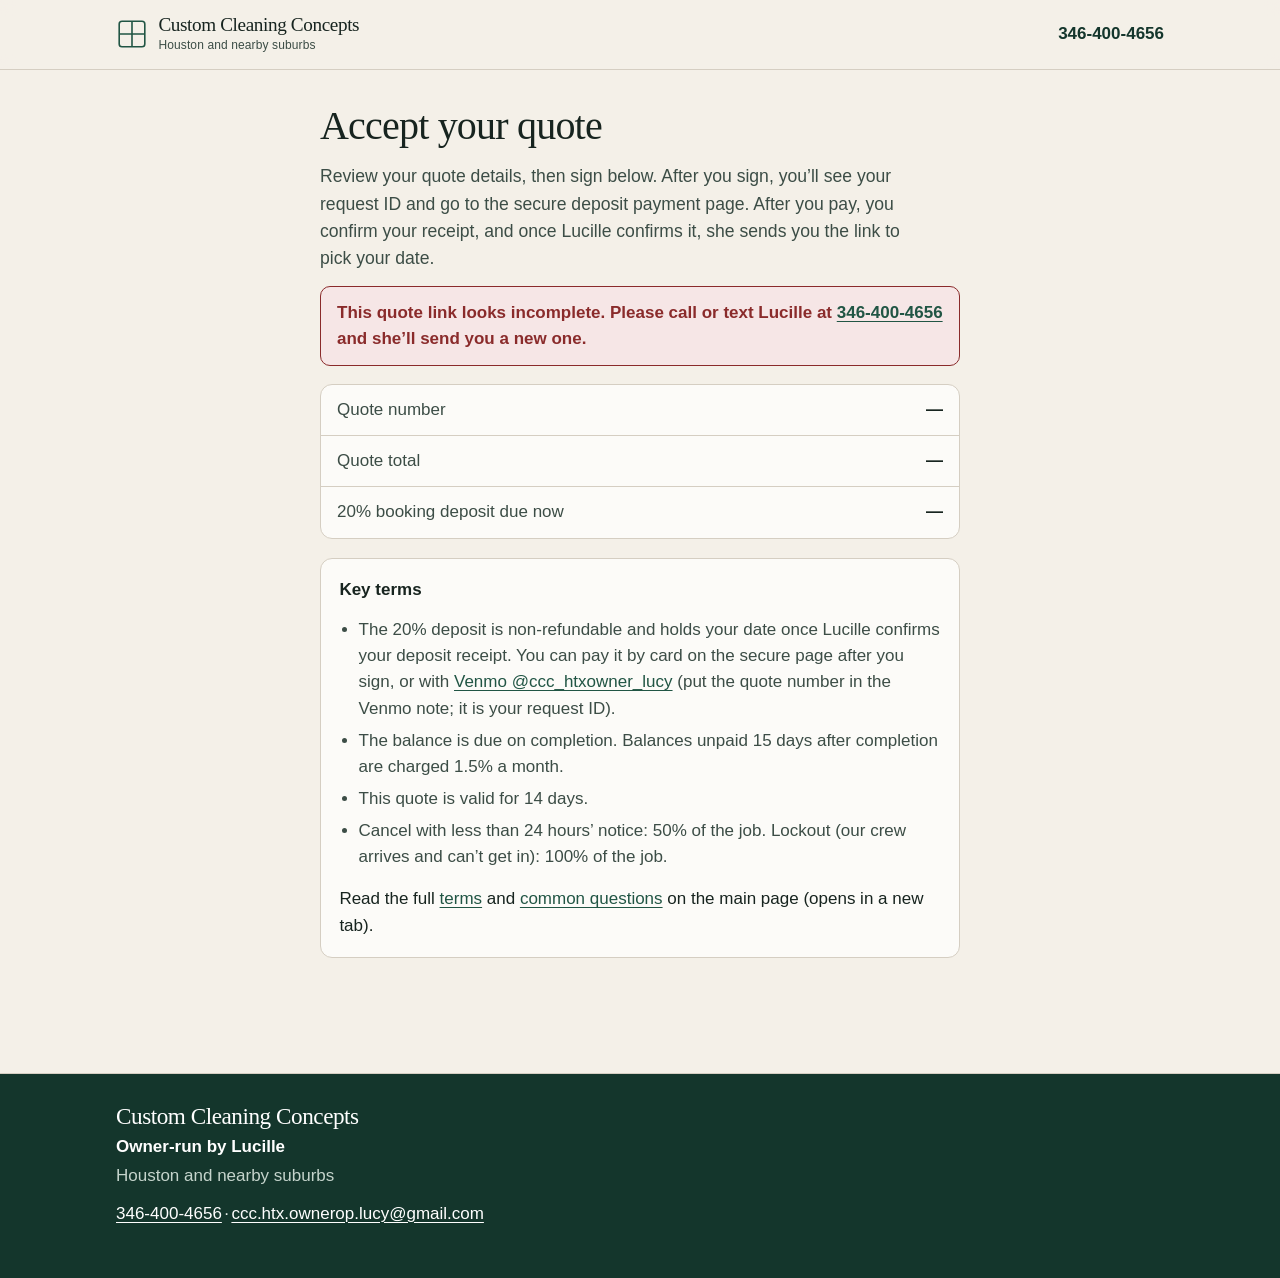
==== commit c0b02a96: "Failproof booking: call/text lifeline + no-JS fallback form, request ID before payment (client_refer" ====
--- a/accept.html
+++ b/accept.html
@@ -29,7 +29,7 @@
   <main id="main">
     <div class="page-narrow">
       <h1>Accept your quote</h1>
-      <p class="lede">Review your quote details, then sign below. After you sign, you&rsquo;ll go to the secure deposit payment page, then pick your date.</p>
+      <p class="lede">Review your quote details, then sign below. After you sign, you&rsquo;ll see your request ID and go to the secure deposit payment page. After you pay, you confirm your receipt, and once Lucille confirms it, she sends you the link to pick your date.</p>
 
       <div id="bad-link" class="sign-error" hidden>This quote link looks incomplete. Please call or text Lucille at <a href="tel:+13464004656">346-400-4656</a> and she&rsquo;ll send you a new one.</div>
 
@@ -42,7 +42,7 @@
       <div class="next-box">
         <p><strong>Key terms</strong></p>
         <ul class="terms-list">
-          <li>The 20% deposit is non-refundable and holds your date once received. You can pay it by card on the secure page after you sign, or with <a href="https://www.venmo.com/u/ccc_htxowner_lucy" target="_blank" rel="noopener noreferrer">Venmo @ccc_htxowner_lucy</a> (put the quote number in the Venmo note).</li>
+          <li>The 20% deposit is non-refundable and holds your date once Lucille confirms your deposit receipt. You can pay it by card on the secure page after you sign, or with <a href="https://www.venmo.com/u/ccc_htxowner_lucy" target="_blank" rel="noopener noreferrer">Venmo @ccc_htxowner_lucy</a> (put the quote number in the Venmo note; it is your request ID).</li>
           <li>The balance is due on completion. Balances unpaid 15 days after completion are charged 1.5% a month.</li>
           <li>This quote is valid for 14 days.</li>
           <li>Cancel with less than 24 hours&rsquo; notice: 50% of the job. Lockout (our crew arrives and can&rsquo;t get in): 100% of the job.</li>
@@ -71,7 +71,13 @@
       <div class="next-box" id="done-box" hidden>
         <p><strong id="done-title">Thank you. Your signed quote was received.</strong></p>
         <p id="done-text"></p>
+        <div class="req-id-box" id="done-id" hidden>
+          <p class="req-id-label">Your request ID</p>
+          <p class="req-id" id="done-id-val"></p>
+          <p class="hint">Save this ID (take a screenshot). Your deposit must carry this exact ID: the card checkout attaches it for you, and with Venmo you type it in the note. After you pay, confirm your receipt with this ID. Your date is not held until Lucille confirms your deposit receipt.</p>
+        </div>
         <p><a class="btn btn-big" id="done-pay" href="#" hidden>Continue to deposit payment</a></p>
+        <p class="hint" id="done-help" hidden>Paid already, or something went wrong? <a id="done-confirm" href="deposit-received.html">Confirm your deposit receipt</a>, or call or text <a href="tel:+13464004656">346-400-4656</a>.</p>
       </div>
     </div>
   </main>
@@ -117,6 +123,13 @@
         catch (e) { return false; }
       }
       var payOk = validPay(pay);
+      // Request ID for a signed quote = the quote number (letters, numbers, dashes).
+      var REQ_KEY = "ccc-request-id";
+      var reqId = q.replace(/[^A-Za-z0-9_-]+/g, "-").replace(/^-+|-+$/g, "").slice(0, 40);
+      function payWithId(u, id) {
+        try { var x = new URL(u); if (id) { x.searchParams.set("client_reference_id", id); } return x.toString(); }
+        catch (e) { return u; }
+      }
 
       var form = document.getElementById("sign-form");
       var btn = document.getElementById("sign-btn");
@@ -155,6 +168,7 @@
         fd.append("_subject", "QUOTE SIGNED - " + q);
         fd.append("Form type", "Quote signature");
         fd.append("Quote number", q);
+        fd.append("Request ID", reqId);
         fd.append("Quote total", amt);
         fd.append("Deposit amount", dep);
         fd.append("Typed name", name);
@@ -169,11 +183,19 @@
             var box = document.getElementById("done-box");
             var link = document.getElementById("done-pay");
             box.hidden = false;
+            if (reqId) {
+              var rv = JSON.stringify({ id: reqId, at: new Date().toISOString(), services: ["Quote " + q] });
+              try { localStorage.setItem(REQ_KEY, rv); } catch (e) {}
+              try { sessionStorage.setItem(REQ_KEY, rv); } catch (e) {}
+              document.getElementById("done-id-val").textContent = reqId;
+              document.getElementById("done-id").hidden = false;
+              document.getElementById("done-confirm").setAttribute("href", "deposit-received.html?id=" + encodeURIComponent(reqId));
+              document.getElementById("done-help").hidden = false;
+            }
             if (payOk) {
-              document.getElementById("done-text").textContent = "Taking you to the secure deposit payment page now. If nothing happens, use the button below.";
-              link.setAttribute("href", pay);
+              document.getElementById("done-text").textContent = "Next, pay your 20% deposit on the secure payment page. Your request ID goes with the payment automatically.";
+              link.setAttribute("href", payWithId(pay, reqId));
               link.hidden = false;
-              window.location.href = pay;
             } else {
               document.getElementById("done-text").textContent = "Lucille will send you the deposit link. Questions? Call or text 346-400-4656.";
             }
--- a/styles.css
+++ b/styles.css
@@ -1198,3 +1198,25 @@
 .venmo-now { margin-top: 1rem; }
 .venmo-now .btn { display: inline-block; }
 .venmo-now .hint:last-child { margin: 0.7rem 0 0; }
+
+/* failproof booking (Nov 26): lifeline line, simple fallback form, request ID, confirm-receipt step */
+.form-lifeline { margin: 0 0 1rem; padding: 0.85rem 1rem; border: 2px solid var(--clay); border-radius: 10px; background: #fbf1ea; color: var(--ink); font-size: 1.05rem; }
+.form-lifeline strong a { color: var(--clay-deep); white-space: nowrap; }
+.lifeline-links { display: block; margin-top: 0.3rem; font-size: 0.95rem; }
+.fallback-form { margin-top: 1.2rem; border: 1.5px dashed var(--line-strong); border-radius: var(--radius); background: var(--paper); }
+.fallback-form > summary { padding: 0.9rem 1rem; font-weight: 700; cursor: pointer; color: var(--pine-deep); min-height: 2.75rem; }
+.fallback-body { padding: 0 1rem 1rem; }
+.fallback-fields { display: grid; gap: 0.85rem; margin: 0.6rem 0; }
+.fallback-fields input, .fallback-fields textarea { width: 100%; min-height: 2.85rem; padding: 0.5rem 0.6rem; border: 1px solid var(--line-strong); border-radius: 8px; background: #fff; color: var(--ink); font: inherit; }
+.fallback-fields label { display: block; font-weight: 600; margin-bottom: 0.25rem; }
+.req-id-box { margin: 1rem 0; padding: 1rem; border: 2px solid var(--pine); border-radius: 12px; background: #fff; }
+.req-id-label { margin: 0 0 0.2rem; font-weight: 700; color: var(--ink-soft); text-transform: uppercase; letter-spacing: 0.04em; font-size: 0.85rem; }
+.req-id { margin: 0 0 0.6rem; font-family: ui-monospace, "SFMono-Regular", Menlo, Consolas, monospace; font-size: clamp(1.5rem, 6.5vw, 2.1rem); font-weight: 800; letter-spacing: 0.04em; color: var(--pine-deep); user-select: all; -webkit-user-select: all; overflow-wrap: anywhere; }
+.req-id-box .hint { margin: 0.6rem 0 0; }
+.req-id-input { width: 100%; min-height: 2.85rem; padding: 0.5rem 0.6rem; border: 1px solid var(--line-strong); border-radius: 8px; background: #fff; font: inherit; font-family: ui-monospace, Menlo, Consolas, monospace; font-size: 1.1rem; }
+.confirm-now { margin: 1rem 0; padding: 1rem; background: #fbf1ea; border: 2px solid var(--clay); border-radius: 12px; }
+.confirm-now h4, .confirm-now h2 { margin: 0 0 0.3rem; font-size: 1.15rem; }
+.confirm-now .btn { display: inline-block; }
+.not-held { margin: 1rem 0; padding: 0.9rem 1rem; border-radius: 10px; background: var(--sage); border: 1px solid var(--line-strong); color: var(--pine-deep); font-weight: 700; }
+.id-missing { margin: 0.6rem 0 0; padding: 0.8rem 1rem; border-radius: 10px; background: #f6e6e6; border: 1px solid var(--error); color: var(--error); font-weight: 600; }
+.id-missing[hidden], .req-id-box [hidden] { display: none; }
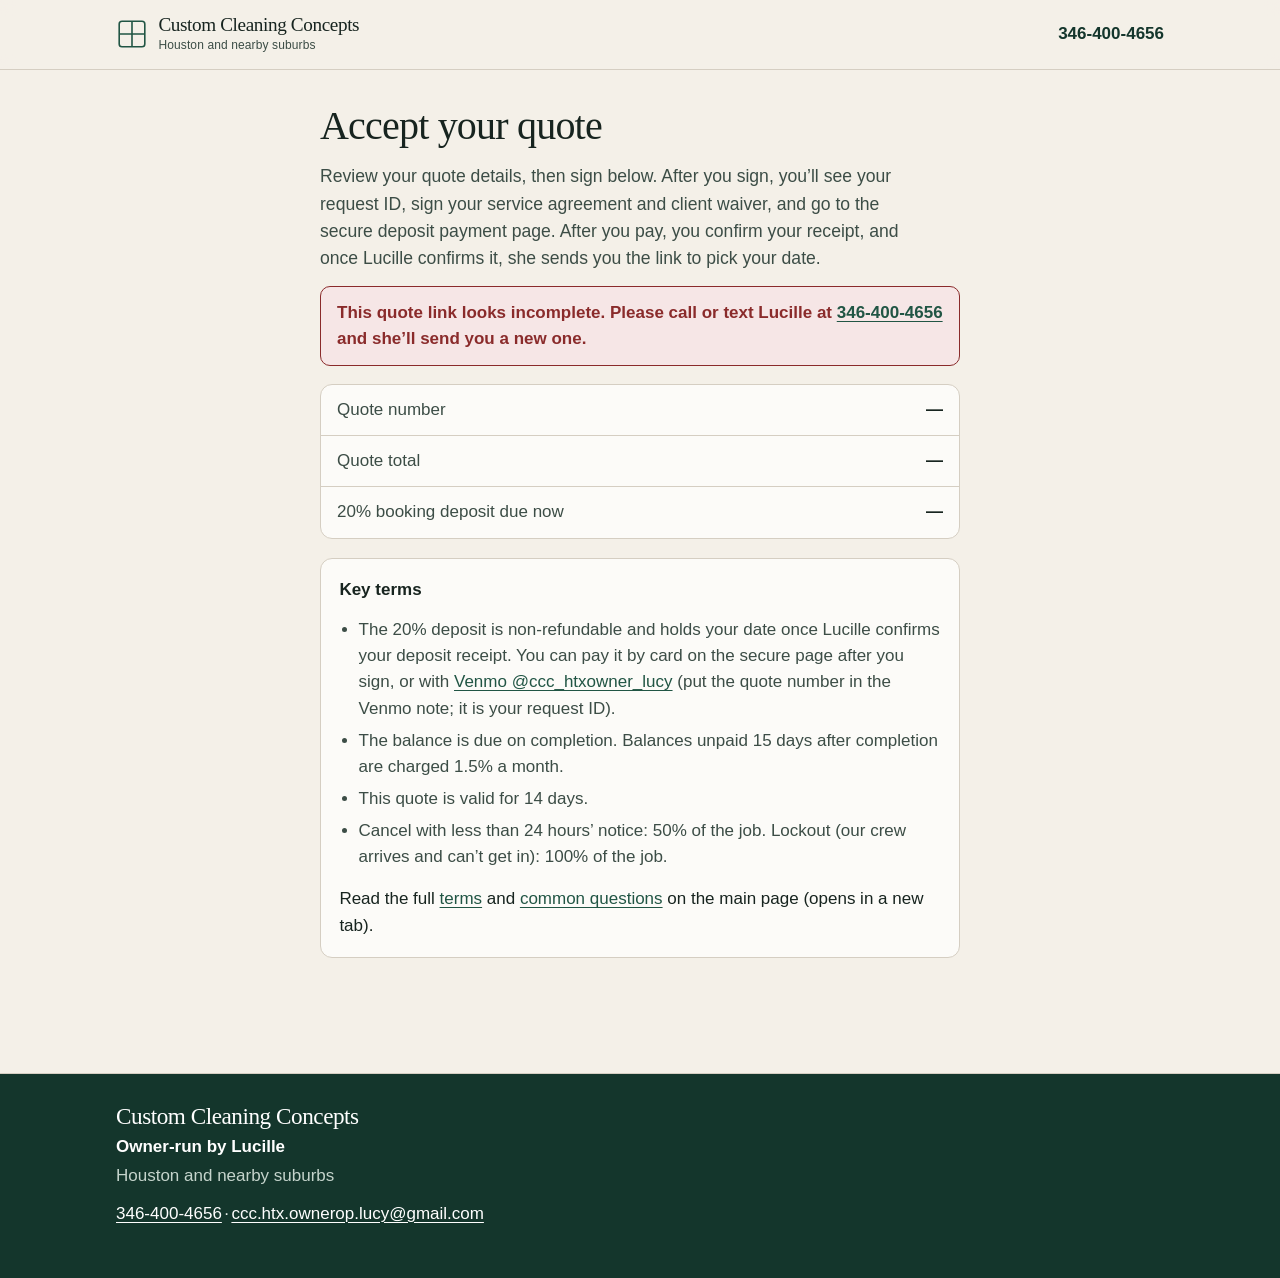
==== commit cc56b5c4: "Mock booking fixes: accept.html links to agreement signing; Email me a copy + save-ID notes; reply-t" ====
--- a/accept.html
+++ b/accept.html
@@ -29,7 +29,9 @@
   <main id="main">
     <div class="page-narrow">
       <h1>Accept your quote</h1>
-      <p class="lede">Review your quote details, then sign below. After you sign, you&rsquo;ll see your request ID and go to the secure deposit payment page. After you pay, you confirm your receipt, and once Lucille confirms it, she sends you the link to pick your date.</p>
+      <p class="lede">Review your quote details, then sign below. After you sign, you&rsquo;ll see your request ID, sign your service agreement and client waiver, and go to the secure deposit payment page. After you pay, you confirm your receipt, and once Lucille confirms it, she sends you the link to pick your date.</p>
+
+      <noscript><p class="sign-error">Signing your quote needs JavaScript. Please turn it on, or call or text Lucille at <a href="tel:+13464004656">346-400-4656</a> and she&rsquo;ll help you finish.</p></noscript>
 
       <div id="bad-link" class="sign-error" hidden>This quote link looks incomplete. Please call or text Lucille at <a href="tel:+13464004656">346-400-4656</a> and she&rsquo;ll send you a new one.</div>
 
@@ -76,7 +78,10 @@
           <p class="req-id" id="done-id-val"></p>
           <p class="hint">Save this ID (take a screenshot). Your deposit must carry this exact ID: the card checkout attaches it for you, and with Venmo you type it in the note. After you pay, confirm your receipt with this ID. Your date is not held until Lucille confirms your deposit receipt.</p>
         </div>
-        <p><a class="btn btn-big" id="done-pay" href="#" hidden>Continue to deposit payment</a></p>
+        <p id="done-contract-text">Next, sign your service agreement and the client waiver. It takes a few minutes, and you get a copy to keep.</p>
+        <p><a class="btn btn-big" id="done-contract" href="contract.html">Sign your service agreement</a></p>
+        <p class="hint" id="done-pay-note" hidden>Already signed your agreement with Lucille?</p>
+        <p><a class="btn-secondary" id="done-pay" href="#" hidden>Continue to deposit payment</a></p>
         <p class="hint" id="done-help" hidden>Paid already, or something went wrong? <a id="done-confirm" href="deposit-received.html">Confirm your deposit receipt</a>, or call or text <a href="tel:+13464004656">346-400-4656</a>.</p>
       </div>
     </div>
@@ -107,6 +112,11 @@
       var amtRaw = (params.get("amt") || "").trim();
       var depRaw = (params.get("dep") || "").trim();
       var pay = (params.get("pay") || "").trim();
+      var formLetter = (params.get("form") || "").trim().toUpperCase();
+      if (formLetter !== "A" && formLetter !== "B") { formLetter = ""; }
+      var rate = (params.get("rate") || "").trim();
+      // Optional request log (Google Apps Script web app). Empty = off. See booking/request-log/DEPLOY.md.
+      var LOG_ENDPOINT = "";
 
       var MONEY = /^\$?\d{1,3}(,?\d{3})*(\.\d{1,2})?$/;
       function money(v) {
@@ -192,10 +202,20 @@
               document.getElementById("done-confirm").setAttribute("href", "deposit-received.html?id=" + encodeURIComponent(reqId));
               document.getElementById("done-help").hidden = false;
             }
+            var cp = new URLSearchParams();
+            cp.set("q", q); cp.set("id", reqId); cp.set("amt", amt); cp.set("dep", dep);
+            if (formLetter) { cp.set("form", formLetter); }
+            if (rate && MONEY.test(rate)) { cp.set("rate", rate); }
+            if (payOk) { cp.set("pay", pay); }
+            document.getElementById("done-contract").setAttribute("href", "contract.html?" + cp.toString());
+            if (LOG_ENDPOINT) {
+              try { var lb = new URLSearchParams({ type: "quote_signed", request_id: reqId, quote: q, name: name, total: amt, deposit: dep, at: new Date().toISOString() }); fetch(LOG_ENDPOINT, { method: "POST", mode: "no-cors", body: lb }); } catch (e) {}
+            }
             if (payOk) {
-              document.getElementById("done-text").textContent = "Next, pay your 20% deposit on the secure payment page. Your request ID goes with the payment automatically.";
+              document.getElementById("done-text").textContent = "After you sign your agreement, you pay your 20% deposit on the secure payment page. Your request ID goes with the payment automatically.";
               link.setAttribute("href", payWithId(pay, reqId));
               link.hidden = false;
+              document.getElementById("done-pay-note").hidden = false;
             } else {
               document.getElementById("done-text").textContent = "Lucille will send you the deposit link. Questions? Call or text 346-400-4656.";
             }
--- a/styles.css
+++ b/styles.css
@@ -1202,7 +1202,9 @@
 /* failproof booking (Nov 26): lifeline line, simple fallback form, request ID, confirm-receipt step */
 .form-lifeline { margin: 0 0 1rem; padding: 0.85rem 1rem; border: 2px solid var(--clay); border-radius: 10px; background: #fbf1ea; color: var(--ink); font-size: 1.05rem; }
 .form-lifeline strong a { color: var(--clay-deep); white-space: nowrap; }
-.lifeline-links { display: block; margin-top: 0.3rem; font-size: 0.95rem; }
+.lifeline-links { display: block; margin-top: 0.15rem; font-size: 0.95rem; }
+.lifeline-links a { display: inline-flex; align-items: center; min-height: 44px; padding: 0 0.1rem; }
+.back-link { display: inline-flex; align-items: center; min-height: 44px; }
 .fallback-form { margin-top: 1.2rem; border: 1.5px dashed var(--line-strong); border-radius: var(--radius); background: var(--paper); }
 .fallback-form > summary { padding: 0.9rem 1rem; font-weight: 700; cursor: pointer; color: var(--pine-deep); min-height: 2.75rem; }
 .fallback-body { padding: 0 1rem 1rem; }
@@ -1220,3 +1222,46 @@
 .not-held { margin: 1rem 0; padding: 0.9rem 1rem; border-radius: 10px; background: var(--sage); border: 1px solid var(--line-strong); color: var(--pine-deep); font-weight: 700; }
 .id-missing { margin: 0.6rem 0 0; padding: 0.8rem 1rem; border-radius: 10px; background: #f6e6e6; border: 1px solid var(--error); color: var(--error); font-weight: 600; }
 .id-missing[hidden], .req-id-box [hidden] { display: none; }
+
+/* pinned "Pay deposit now" (phones, Nov 26): shown by app.js only after the request ID panel, while its own Pay button is off screen */
+.pay-pin { display: none; }
+@media (max-width: 640px) {
+  .pay-pin {
+    display: block; position: fixed; left: 0; right: 0; bottom: 0; z-index: 16;
+    padding: 0.6rem var(--space) calc(0.6rem + env(safe-area-inset-bottom));
+    background: rgba(252, 251, 248, 0.97); border-top: 1px solid var(--line-strong);
+    box-shadow: 0 -6px 18px rgba(20, 54, 44, 0.12);
+    transform: translateY(110%); visibility: hidden; transition: transform 0.2s ease, visibility 0s linear 0.2s;
+  }
+  .pay-pin.is-on { transform: none; visibility: visible; transition: transform 0.2s ease; }
+  .pay-pin .btn { display: flex; width: 100%; min-height: 3rem; }
+  .form-done.has-pay-pin { padding-bottom: calc(5.4rem + env(safe-area-inset-bottom)); }
+}
+
+/* ===== Signing page: service agreement + waiver (contract.html) ===== */
+.contract-doc { margin: 1.5rem 0; padding: 1rem 1.1rem; background: var(--paper); border: 1px solid var(--line); border-radius: var(--radius); }
+.c-doc-title { font-weight: 600; color: var(--ink); margin-top: 0; }
+.c-form h2 { font-size: 1.25rem; margin: 1.5rem 0 0.4rem; }
+.c-form h3 { font-size: 1.05rem; margin: 1.1rem 0 0.35rem; }
+.c-form h4 { font-size: 1rem; margin: 0.9rem 0 0.3rem; }
+.c-form p, .c-form li { color: var(--ink); }
+.c-table { width: 100%; border-collapse: collapse; margin: 0.6rem 0 1rem; font-size: 0.95rem; }
+.c-table th, .c-table td { border: 1px solid var(--line); padding: 0.5rem 0.6rem; text-align: left; vertical-align: top; }
+.c-table th { width: 42%; font-weight: 600; background: var(--cream); }
+.c-fill { font-weight: 600; color: var(--pine-deep); }
+.c-checks { list-style: none; padding-left: 0; }
+.c-checks label { display: flex; gap: 0.6rem; align-items: flex-start; min-height: 44px; padding: 0.35rem 0; cursor: pointer; }
+.c-checks input { width: 1.25rem; height: 1.25rem; margin-top: 0.15rem; flex: 0 0 auto; accent-color: var(--pine); }
+.c-which { border: 1px solid var(--line); border-radius: var(--radius); padding: 0.75rem 1rem; margin: 1rem 0; }
+.c-which legend { font-weight: 600; padding: 0 0.3rem; }
+.c-record { border-top: 2px solid var(--pine); margin-top: 1.25rem; padding-top: 0.5rem; }
+.c-copy-row { display: flex; flex-wrap: wrap; gap: 0.6rem; }
+.c-copy-row .btn-secondary { min-height: 44px; display: inline-flex; align-items: center; }
+.copy-me { margin-top: 0.6rem; }
+.copy-me .btn-secondary { min-height: 44px; display: inline-flex; align-items: center; }
+@media print {
+  .contract-page .site-header, .contract-page .site-footer, .contract-page .skip, .contract-page .lede,
+  .contract-page #sign-form, .contract-page #done-box, .contract-page .quote-summary, .contract-page noscript { display: none !important; }
+  .contract-page .contract-doc { max-height: none; overflow: visible; border: 0; padding: 0; }
+  .contract-page .c-form[hidden] { display: none !important; }
+}
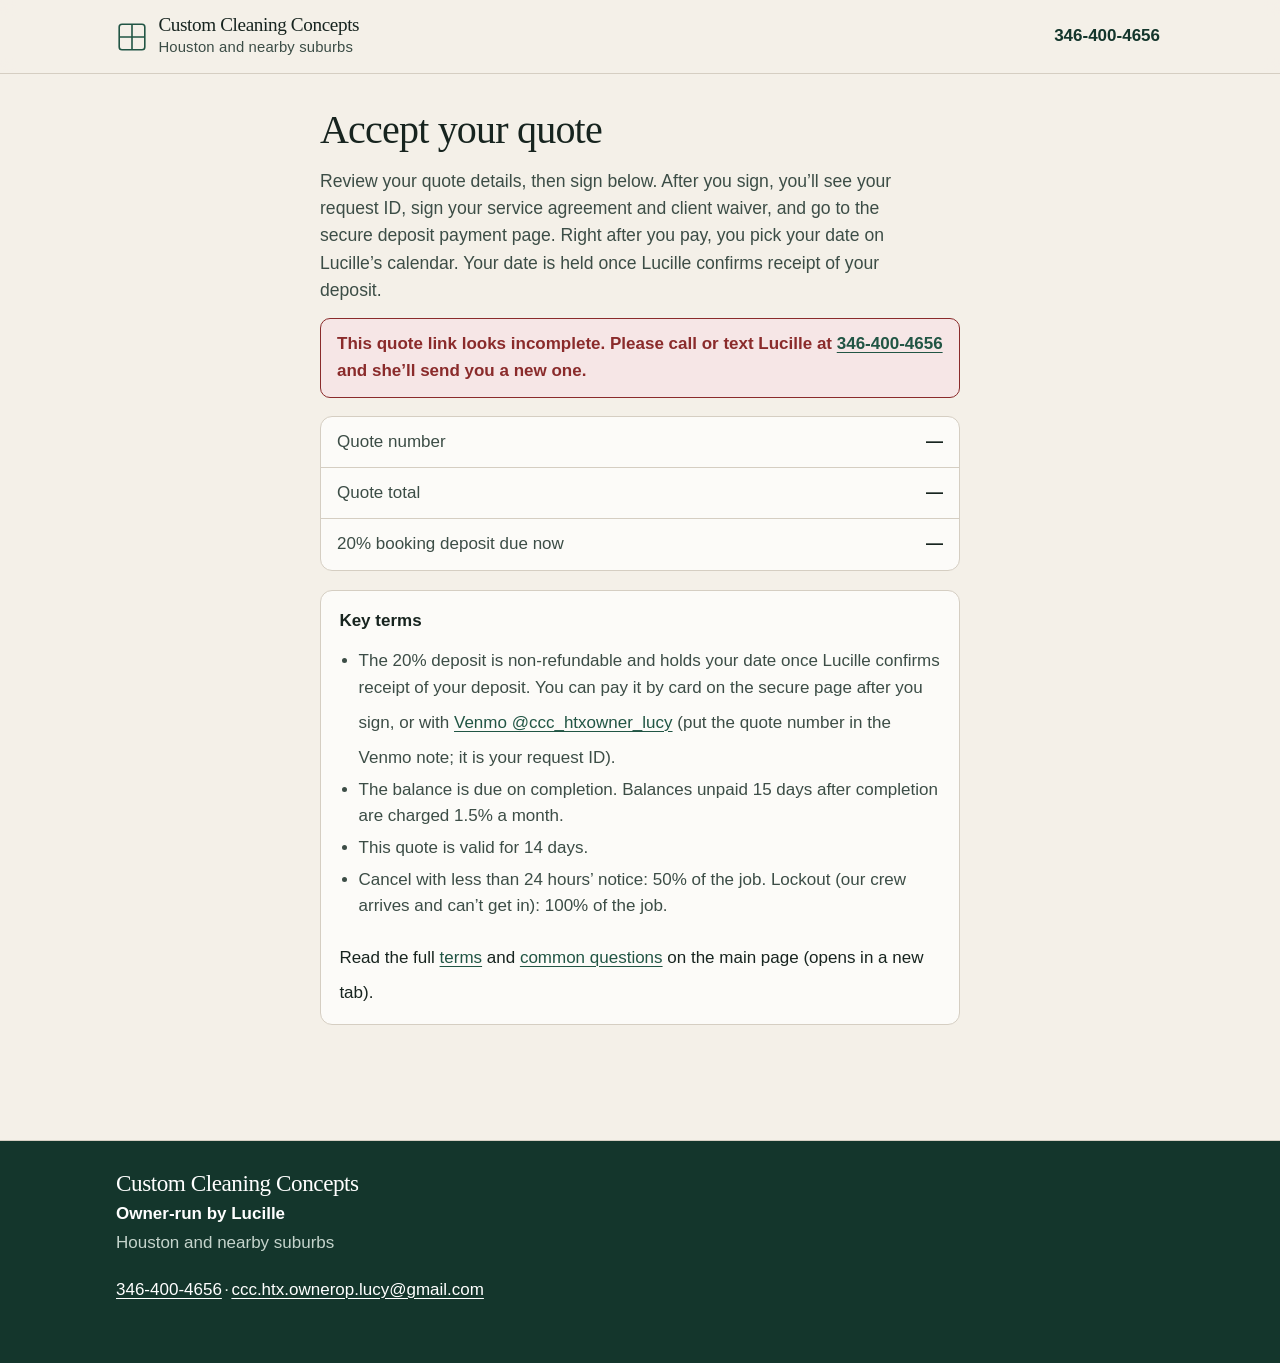
==== commit ce29288d: "Design pass 2 (1/2): home page, styles, deposit page, accept page. Staging preview only, not for mai" ====
--- a/accept.html
+++ b/accept.html
@@ -29,7 +29,7 @@
   <main id="main">
     <div class="page-narrow">
       <h1>Accept your quote</h1>
-      <p class="lede">Review your quote details, then sign below. After you sign, you&rsquo;ll see your request ID, sign your service agreement and client waiver, and go to the secure deposit payment page. After you pay, you confirm your receipt, and once Lucille confirms it, she sends you the link to pick your date.</p>
+      <p class="lede">Review your quote details, then sign below. After you sign, you&rsquo;ll see your request ID, sign your service agreement and client waiver, and go to the secure deposit payment page. Right after you pay, you pick your date on Lucille&rsquo;s calendar. Your date is held once Lucille confirms receipt of your deposit.</p>
 
       <noscript><p class="sign-error">Signing your quote needs JavaScript. Please turn it on, or call or text Lucille at <a href="tel:+13464004656">346-400-4656</a> and she&rsquo;ll help you finish.</p></noscript>
 
@@ -44,7 +44,7 @@
       <div class="next-box">
         <p><strong>Key terms</strong></p>
         <ul class="terms-list">
-          <li>The 20% deposit is non-refundable and holds your date once Lucille confirms your deposit receipt. You can pay it by card on the secure page after you sign, or with <a href="https://www.venmo.com/u/ccc_htxowner_lucy" target="_blank" rel="noopener noreferrer">Venmo @ccc_htxowner_lucy</a> (put the quote number in the Venmo note; it is your request ID).</li>
+          <li>The 20% deposit is non-refundable and holds your date once Lucille confirms receipt of your deposit. You can pay it by card on the secure page after you sign, or with <a href="https://www.venmo.com/u/ccc_htxowner_lucy" target="_blank" rel="noopener noreferrer">Venmo @ccc_htxowner_lucy</a> (put the quote number in the Venmo note; it is your request ID).</li>
           <li>The balance is due on completion. Balances unpaid 15 days after completion are charged 1.5% a month.</li>
           <li>This quote is valid for 14 days.</li>
           <li>Cancel with less than 24 hours&rsquo; notice: 50% of the job. Lockout (our crew arrives and can&rsquo;t get in): 100% of the job.</li>
@@ -76,13 +76,13 @@
         <div class="req-id-box" id="done-id" hidden>
           <p class="req-id-label">Your request ID</p>
           <p class="req-id" id="done-id-val"></p>
-          <p class="hint">Save this ID (take a screenshot). Your deposit must carry this exact ID: the card checkout attaches it for you, and with Venmo you type it in the note. After you pay, confirm your receipt with this ID. Your date is not held until Lucille confirms your deposit receipt.</p>
+          <p class="hint">Save this ID (take a screenshot). Your deposit must carry this exact ID: the card checkout attaches it for you, and with Venmo you type it in the note. Right after you pay, you pick your date on Lucille&rsquo;s calendar. Your date is held once Lucille confirms receipt of your deposit.</p>
         </div>
         <p id="done-contract-text">Next, sign your service agreement and the client waiver. It takes a few minutes, and you get a copy to keep.</p>
         <p><a class="btn btn-big" id="done-contract" href="contract.html">Sign your service agreement</a></p>
         <p class="hint" id="done-pay-note" hidden>Already signed your agreement with Lucille?</p>
         <p><a class="btn-secondary" id="done-pay" href="#" hidden>Continue to deposit payment</a></p>
-        <p class="hint" id="done-help" hidden>Paid already, or something went wrong? <a id="done-confirm" href="deposit-received.html">Confirm your deposit receipt</a>, or call or text <a href="tel:+13464004656">346-400-4656</a>.</p>
+        <p class="hint" id="done-help" hidden>Paid already, or something went wrong? <a id="done-confirm" href="deposit-received.html">Pick your date</a>, or call or text <a href="tel:+13464004656">346-400-4656</a>.</p>
       </div>
     </div>
   </main>
--- a/styles.css
+++ b/styles.css
@@ -1241,8 +1241,8 @@
 /* ===== Signing page: service agreement + waiver (contract.html) ===== */
 .contract-doc { margin: 1.5rem 0; padding: 1rem 1.1rem; background: var(--paper); border: 1px solid var(--line); border-radius: var(--radius); }
 .c-doc-title { font-weight: 600; color: var(--ink); margin-top: 0; }
-.c-form h2 { font-size: 1.25rem; margin: 1.5rem 0 0.4rem; }
-.c-form h3 { font-size: 1.05rem; margin: 1.1rem 0 0.35rem; }
+.c-form h2 { font-size: 1.45rem; margin: 1.5rem 0 0.4rem; }
+.c-form h3 { font-size: 1.25rem; margin: 1.1rem 0 0.35rem; }
 .c-form h4 { font-size: 1rem; margin: 0.9rem 0 0.3rem; }
 .c-form p, .c-form li { color: var(--ink); }
 .c-table { width: 100%; border-collapse: collapse; margin: 0.6rem 0 1rem; font-size: 0.95rem; }
@@ -1265,3 +1265,57 @@
   .contract-page .contract-doc { max-height: none; overflow: visible; border: 0; padding: 0; }
   .contract-page .c-form[hidden] { display: none !important; }
 }
+
+/* ===== Design pass 2 (Nov 27) ===== */
+:root { --field-line: #857c6e; }   /* form field borders: 3.4:1 or better on white, paper, cream and sage */
+.field input:not([type="checkbox"]):not([type="radio"]),
+.field select, .field textarea, .add-more-row select, .req-id-input { border-color: var(--field-line); }
+.field input:focus, .field select:focus, .field textarea:focus, .add-more-row select:focus { border-color: var(--focus); }
+
+/* Phone and email links: 44px tap targets */
+.header-phone { display: inline-flex; align-items: center; min-height: 44px; padding: 0 0.25rem; }
+.footer-contact a { display: inline-flex; align-items: center; min-height: 44px; }
+.lifeline-links a, .form-note a, .next-box a, .faq-a a[href^="tel:"], .faq-a a[href^="mailto:"] { display: inline-flex; align-items: center; min-height: 44px; }
+
+/* "Call or text if the form fails": only after a failed send. Without JS it always shows. */
+.js .form-lifeline:not(.is-on) { display: none; }
+
+/* Hero: two paths */
+.hero-paths { display: grid; gap: 0.8rem; margin: 1.1rem 0 0.9rem; }
+.hero-path { padding: 1rem 1.05rem 1.1rem; background: #fff; border: 1px solid var(--line-strong); border-radius: var(--radius); }
+.hero-path:first-child { border: 2px solid var(--pine); }
+.hero-path-h { margin: 0 0 0.3rem; font-size: 1.15rem; line-height: 1.25; }
+.hero-path p { margin: 0 0 0.8rem; color: var(--ink-soft); font-size: 0.96rem; }
+.hero-path .btn, .hero-path .btn-secondary { width: 100%; min-height: 3rem; justify-content: center; text-align: center; }
+@media (min-width: 720px) {
+  .hero-paths { grid-template-columns: 1fr 1fr; gap: 1rem; }
+  .hero-path { display: flex; flex-direction: column; }
+  .hero-path p { flex: 1 1 auto; }
+  .hero-path .btn, .hero-path .btn-secondary { width: auto; align-self: flex-start; }
+}
+
+/* Service rows: the deposit shows on bookable rows; walkthrough rows say so */
+.rate { grid-template-areas: "name btn" "price btn" "unit btn" "dep btn"; }
+.rate-dep { grid-area: dep; font-size: 0.86rem; font-weight: 700; color: var(--pine-deep); }
+.tag-walk { background: var(--cream); color: var(--clay-deep); border-color: var(--line-strong); }
+body[data-path="simple"] .rate[data-direct] .rate-name, body[data-path="walk"] .rate[data-id]:not([data-direct]) .rate-name { text-decoration: underline; text-decoration-color: var(--pine); text-decoration-thickness: 2px; text-underline-offset: 3px; }
+
+/* After the deposit: the calendar step */
+.cal-step { margin: 1.2rem 0; padding: 1.1rem 1.1rem 0.6rem; border: 2px solid var(--pine); border-radius: var(--radius); background: var(--sage); }
+.cal-step .btn-big { width: 100%; justify-content: center; text-align: center; }
+.checks-note { margin: 0.6rem 0 0.5rem; font-size: 0.95rem; color: var(--ink); }
+
+/* Review form states */
+.review-status.is-ok { background: var(--sage); border-color: var(--pine); color: var(--pine-deep); }
+.review-status.is-error { background: #fbeeee; border-color: var(--error); color: var(--error); }
+.reviews-empty { padding: 0.9rem 1rem; border: 1px dashed var(--line-strong); border-radius: 10px; background: var(--cream); color: var(--ink-soft); }
+.rate.rate-info { grid-template-areas: "name price" "unit price"; }
+.c-counter { font-style: italic; color: var(--ink-soft); }
+.sel-dep { display: block; font-size: 0.875rem; font-weight: 700; color: var(--pine-deep); }
+/* Content never waits on the scroll script: sections stay visible, only a light rise when they arrive */
+.js .reveal { opacity: 1; transform: translateY(10px); }
+.js .reveal.in { transform: none; }
+/* Small text: nothing under 14px */
+.hint, .small-print, .form-note, .tag, .rate-unit, .cal-key, .sel-price, .wordmark-area, .footer-terms, .req-id-label { font-size: max(0.875rem, 1em * 0.875); }
+.tag { font-size: 0.875rem; }
+.group-label, .rate-dep, .cal-table abbr, .svc-from small { font-size: 0.875rem; }
